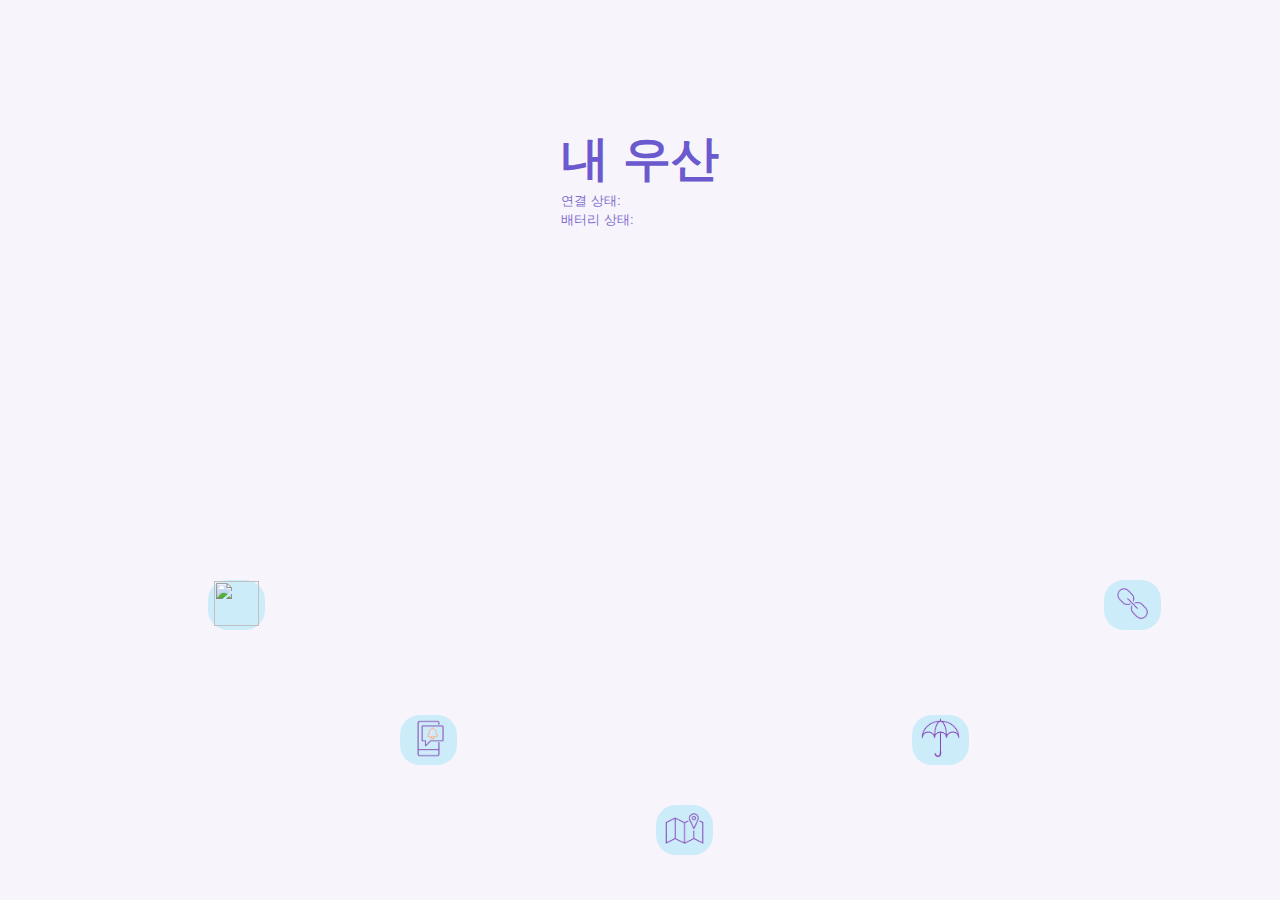
==== OhMyUmbrella/index.html @ 121fe303 "tizen" ====
<!DOCTYPE html>
<html>
<head>
    <meta charset="utf-8" />
    <meta name="viewport" content="width=device-width, initial-scale=1.0, maximum-scale=1.0">
    <meta name="description" content="Tizen Wearable basic template generated by Samsung Wearable Web IDE"/>

    <title>Tizen Wearable Web IDE - Tizen Wearable - Tizen Wearable basic Application</title>

    <link rel="stylesheet" type="text/css" href="css/style.css"/>
    <script src="js/main.js"></script>
</head>

<body>
  <div class=contents>
  	<!--<div id="weather"></div>-->
  
  	<div style='margin:auto;'>
  		<div id="body-weather">
        	<div id="weather-icon"></div>
        	<div id="weather-text"></div>
    	</div>
  	
  		<span class=content_text id=textbox>내 우산</span>
  		<br>
  		<span id="connect_status_text">  연결 상태: </span>
  		<br>
  		<span id="battery_status_text">  배터리 상태: </span>
  	</div>
  	<div id = "button_group">
	  	<div id="button_div1">
	  		<button class="main_btn" id="btn_find" type="button"><img src = "/image/find.png" width=45px height=45px ></button>
	  	</div>
	  	<div id="button_div2">
	  		<button class="main_btn" id="btn_alarm" type="button" onclick="location.href='alarm.html'"><img src = "image/alarm.png" width=45px height=45px></button>
	  	</div>
	  	<div id="button_div3">
	  		<button class="main_btn" id="btn_location" type="button" onclick="location.href='location.html'"><img src = "image/location.png" width=45px height=45px></button>
	  	</div>
	  	<div id="button_div4">
	  		<button class="main_btn" id="btn_management" type="button" onclick="location.href='management.html'"><img src = "image/management.png" width=45px height=45px></button>
	  	</div>
	  	<div id="button_div5">
	  		<button class="main_btn" id="btn_connect" type="button"><img src = "image/connect.png" width=45px height=45px ></button>
  		</div>
  	</div>
  		
  </div>
  
</body>
</html>
---- OhMyUmbrella/css/style.css ----
* {
    font-family: Verdana, Lucida Sans, Arial, Helvetica, sans-serif;
}

body {
	padding: 10px;
    background-color:#f8f4fc;
}



.contents {
	display: flex;
	display: -webkit-flex;
	box-sizing: border-box;
	-webkit-box-sizing: border-box;
	height:320px;
	flex-direction: column;
	justify-content: center;
}


.content_text {
	font-weight:bold;
	font-size:3em;
	color:#6A5ACD;
}

#connect_status_text{
	font-size:0.8em;
	color:#7E6ECD;
	justify-content: center;
}

#battery_status_text{
	font-size:0.8em;
	color:#7E6ECD;
	justify-content: center;
}
#btn_find{
	border-radius:20px;
	border:0;
	outline:0;
	background-color:#CDECFA
}

#btn_location{
	border-radius:20px;
	border:0;
	outline:0;
	background-color:#CDECFA
}

#btn_management{
	border-radius:20px;
	border:0;
	outline:0;
	background-color:#CDECFA
}

#btn_alarm{
	border-radius:20px;
	border:0;
	outline:0;
	background-color:#CDECFA
}

#btn_connect{
	border-radius:20px;
	border:0;
	outline:0;
	background-color:#CDECFA
}
#button_div1 {
	border-radius:5px;
	text-align: center;
	position : absolute;
	width: 60px;
	height: 60px;
	top: 70%;
	left: 20%;
	margin: -50px 0 0 -50px;   /*위 오른쪽 아래 왼쪽 순으로 여백 설정*/
}

#button_div2 {
	/*border-radius:30%;*/
	text-align: center;
	position : absolute;
	width: 60px;
	height: 60px;
	top: 85%;
	left: 35%;
	margin: -50px 0 0 -50px;
}

#button_div3 {
	/*border-radius:30%;*/
	text-align: center;
	position : absolute;
	width: 60px;
	height: 60px;
	top: 95%;
	left: 55%;
	margin: -50px 0 0 -50px;
}

#button_div4 {
	/*border-radius:30%;*/
	text-align: center;
	position : absolute;
	width: 60px;
	height: 60px;
	top: 85%;
	left: 75%;
	margin: -50px 0 0 -50px;
}

#button_div5 {
	/*border-radius:30%;*/
	text-align: center;
	position : absolute;
	width: 60px;
	height: 60px;
	top: 70%;
	left: 90%;

	margin: -50px 0 0 -50px;
}

#umbrella_img{
	text-align: center;
	position : absolute;
	top: 30%;
	left: 50%;

	margin: -50px 0 0 -50px;
}

#btn_insert_umb{
	border-radius:20px;
	border:0;
	outline:0;
	background-color:#CDECFA
}

#btn_delete_umb{
	border-radius:20px;
	border:0;
	outline:0;
	background-color:#CDECFA
}

#insert_umb_div{
	text-align: center;
	position : absolute;
	width: 100px;
	height: 50px;
	top: 70%;
	left: 50%;

	margin: -50px 0 0 -50px;
}

#delete_umb_div{
	text-align: center;
	position : absolute;
	width: 100px;
	height: 50px;
	top: 90%;
	left: 50%;

	margin: -50px 0 0 -50px;
}
/*-------WEATHER-------*/

#weather-icon {
    position: absolute;
    top: 10%;
    left: 30%;
    width: 26px;
    height: 26px;
    background-size: 26px 26px;
    background-repeat: no-repeat;
    z-index: 0;
}

#weather-text {
    position: absolute;
    top: 20%;
    left: 30%;
    width: 78px;
    height: 17px;
    font-size: 12px;
    color: rgb(255, 255, 255);
    text-align: left;
    z-index: 0;
}

/*---------location---------*/
#button_loc_div1 {
	border-radius:5%;
	text-align: center;
	position : absolute;
	width: 100px;
	height: 60px;
	top: 70%;
	left: 50%;
	margin: -50px 0 0 -50px;
}
#loc_btn_nowloc{
	font-size:20px;
	width: 120px;
	height: 30px;
	border-radius:20px;
	border:0;
	outline:0;
	background-color:#CDECFA
}

#button_loc_div2 {
	border-radius:5%;
	text-align: center;
	position : absolute;
	width: 100px;
	height: 60px;
	top: 80%;
	left: 50%;
	margin: -50px 0 0 -50px;
}
#loc_btn_destination{
	font-size:20px;
	width: 120px;
	height: 30px;
	border-radius:20px;
	border:0;
	outline:0;
	background-color:#CDECFA
}

#txt_nowloc {
	position : absolute;
	font-size:20px;
	top: 30%;
	left: 35%;
}

#txt_destination {
	position : absolute;
	font-size:20px;
	top: 40%;
	left: 35%;
}

/*---------destination---------*/
#area1 {
	position : absolute;
	width: 150px;
	height: 30px;
	font-size:20px;
	top: 50%;
	left: 45%;
	margin: -50px 0 0 -50px;
}

#area2 {
	position : absolute;
	width: 150px;
	height: 30px;
	font-size:20px;
	top: 60%;
	left: 45%;
	margin: -50px 0 0 -50px;
}

#button_destination_div1{
	border-radius:5%;
	text-align: center;
	position : absolute;
	width: 100px;
	height: 60px;
	top: 80%;
	left: 50%;
	margin: -50px 0 0 -50px;
}
#destination_btn_set{
	border-radius:20px;
	border:0;
	outline:0;
	width: 90px;
	height: 50px;
	font-size:20px;
	background-color:#CDECFA
}

#sel_jeju {
	position : absolute;
	top: 30%;
	left: 35%;
}
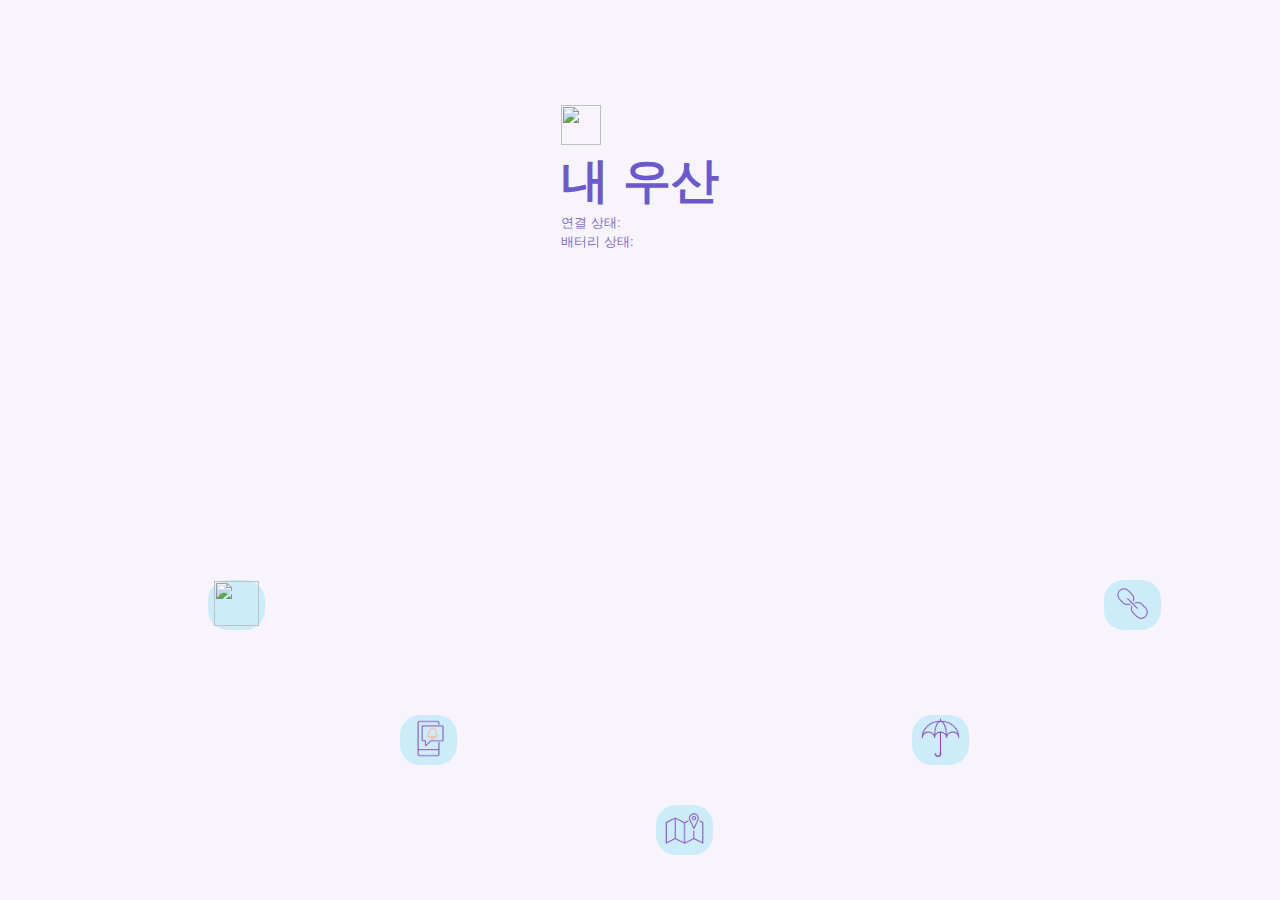
==== commit 45c43d03: "상단 날씨 이미지 추가" ====
--- a/OhMyUmbrella/index.html
+++ b/OhMyUmbrella/index.html
@@ -11,15 +11,16 @@
     <script src="js/main.js"></script>
 </head>
 
-<body>
+<body onload="init()">
   <div class=contents>
   	<!--<div id="weather"></div>-->
   
   	<div style='margin:auto;'>
-  		<div id="body-weather">
-        	<div id="weather-icon"></div>
-        	<div id="weather-text"></div>
-    	</div>
+  		<div id="body_weather">
+        		<img id = "weather_img" src ="" width=40px height=40px>
+        		<span id = "Temperatures"></span>
+        		<span id = "probability"></span>
+    		</div>
   	
   		<span class=content_text id=textbox>내 우산</span>
   		<br>
@@ -48,4 +49,4 @@
   </div>
   
 </body>
-</html>+</html>
--- a/OhMyUmbrella/css/style.css
+++ b/OhMyUmbrella/css/style.css
@@ -201,54 +201,60 @@
 	border-radius:5%;
 	text-align: center;
 	position : absolute;
-	width: 100px;
-	height: 60px;
+	width: 150px;
+	height: 40px;
 	top: 70%;
-	left: 50%;
+	left: 44%;
 	margin: -50px 0 0 -50px;
 }
 #loc_btn_nowloc{
-	font-size:20px;
-	width: 120px;
-	height: 30px;
-	border-radius:20px;
-	border:0;
-	outline:0;
-	background-color:#CDECFA
+	font-size:1.5em;
+	width: 150px;
+	height: 40px;
+	border-radius:20px;
+	border:0;
+	outline:0;
+	color:#CDECFA;
+	background-color:#7E6ECD;
 }
 
 #button_loc_div2 {
 	border-radius:5%;
 	text-align: center;
 	position : absolute;
-	width: 100px;
-	height: 60px;
-	top: 80%;
-	left: 50%;
+	width: 150px;
+	height: 40px;
+	top: 85%;
+	left: 44%;
 	margin: -50px 0 0 -50px;
 }
 #loc_btn_destination{
+	font-size:1.5em;
+	width: 150px;
+	height: 40px;
+	border-radius:20px;
+	border:0;
+	outline:0;
+	color:#CDECFA;
+	background-color:#7E6ECD;
+}
+
+#txt_nowloc {
+	position : absolute;
 	font-size:20px;
-	width: 120px;
-	height: 30px;
-	border-radius:20px;
-	border:0;
-	outline:0;
-	background-color:#CDECFA
-}
-
-#txt_nowloc {
+	top: 25%;
+	left: 20%;
+	color:#7878AA
+}
+
+
+
+#txt_destination {
 	position : absolute;
 	font-size:20px;
-	top: 30%;
-	left: 35%;
-}
-
-#txt_destination {
-	position : absolute;
-	font-size:20px;
-	top: 40%;
-	left: 35%;
+	top: 35%;
+	left: 20%;
+	color:#7878AA
 }
 
 /*---------destination---------*/
@@ -258,7 +264,12 @@
 	height: 30px;
 	font-size:20px;
 	top: 50%;
-	left: 45%;
+	left: 43%;
+	background-color:#CDECFA;
+	border-radius:2px;
+	border:0;
+	outline:0;
+	color:#7878AA;
 	margin: -50px 0 0 -50px;
 }
 
@@ -268,7 +279,12 @@
 	height: 30px;
 	font-size:20px;
 	top: 60%;
-	left: 45%;
+	left: 43%;
+	background-color:#CDECFA;
+	border-radius:2px;
+	border:0;
+	outline:0;
+	color:#7878AA;
 	margin: -50px 0 0 -50px;
 }
 
@@ -289,7 +305,8 @@
 	width: 90px;
 	height: 50px;
 	font-size:20px;
-	background-color:#CDECFA
+	color:#CDECFA;
+	background-color:#7E6ECD;
 }
 
 #sel_jeju {
@@ -298,3 +315,185 @@
 	left: 35%;
 }
 
+/*-------management-------*/
+
+#umbrella_img{
+	text-align: center;
+	position : absolute;
+	top: 30%;
+	left: 50%;
+
+	margin: -50px 0 0 -50px;
+}
+
+#btn_insert_umb{
+	border-radius:20px;
+	border:0;
+	outline:0;
+	width: 150px;
+	height: 40px;
+	font-size:1.5em;
+	color:#CDECFA;
+	background-color:#7E6ECD;
+}
+
+#btn_delete_umb{
+	border-radius:20px;
+	border:0;
+	outline:0;
+	width: 150px;
+	height: 40px;
+	font-size:1.5em;
+	color:#CDECFA;
+	background-color:#7E6ECD;
+}
+
+#insert_umb_div{
+	text-align: center;
+	position : absolute;
+	width: 150px;
+	height: 50px;
+	top: 70%;
+	left: 44%;
+
+	margin: -50px 0 0 -50px;
+}
+
+#delete_umb_div{
+	text-align: center;
+	position : absolute;
+	width: 150px;
+	height: 50px;
+	top: 85%;
+	left: 44%;
+
+	margin: -50px 0 0 -50px;
+}
+
+
+/*---------alarm---------*/
+
+.switch {
+  position: relative;
+  display: inline-block;
+  width: 60px;
+  height: 34px;
+  vertical-align:middle;
+}
+.switch input {display:none;}
+
+.slider {
+  position: absolute;
+  cursor: pointer;
+  top: 0;
+  left: 0;
+  right: 0;
+  bottom: 0;
+  background-color: #ccc;
+  -webkit-transition: .4s;
+  transition: .4s;
+}
+
+.slider:before {
+  position: absolute;
+  content: "";
+  height: 26px;
+  width: 26px;
+  left: 4px;
+  bottom: 4px;
+  background-color: white;
+  -webkit-transition: .4s;
+  transition: .4s;
+}
+
+input:checked + .slider {
+  background-color: #2196F3;
+}
+
+input:focus + .slider {
+  box-shadow: 0 0 1px #2196F3;
+}
+
+input:checked + .slider:before {
+  -webkit-transform: translateX(26px);
+  -ms-transform: translateX(26px);
+  transform: translateX(26px);
+}
+
+.slider.round {
+  border-radius: 34px;
+}
+
+.slider.round:before {
+  border-radius: 50%;
+}
+
+p {
+	margin:10px;
+	padding-top:10px;
+	display:inline-block;
+	font-size:1.2em;
+	font-weight:bold;
+	color:#7E6ECD;
+	text-align: center;
+}
+
+
+#switch_div {
+	text-align: center;
+	position : absolute;
+	width: 200px;
+	height: 60px;
+	top: 35%;
+	left: 35%;
+
+	margin: -50px 0 0 -50px;
+} 
+
+/*time setting*/
+
+#time{
+	position : absolute;
+	width: 140px;
+	height: 30px;
+	background-color:#CDECFA;
+	top: 45%;
+	left: 22%;
+	
+	border-radius:2px;
+	border:0;
+	outline:0;
+}
+
+#btn_time_submit{
+	position : absolute;
+	width: 60px;
+	height: 30px;
+	background-color:#7E6ECD;
+	font-size:1.2em;
+	font-weight:bold;
+	color:#CDECFA;
+	top: 45%;
+	right: 20%;
+	
+	border-radius:2px;
+	border:0;
+	outline:0;
+}
+
+#comment_time{
+	position : absolute;
+	font-size:1em;
+	color:#7878AA;
+	top: 55%;
+	left: 20%;
+}
+
+#now_set_time{
+	position : absolute;
+	font-size:1em;
+	color:#7878AA;
+	top: 65%;
+	right: 20%;
+	
+}
